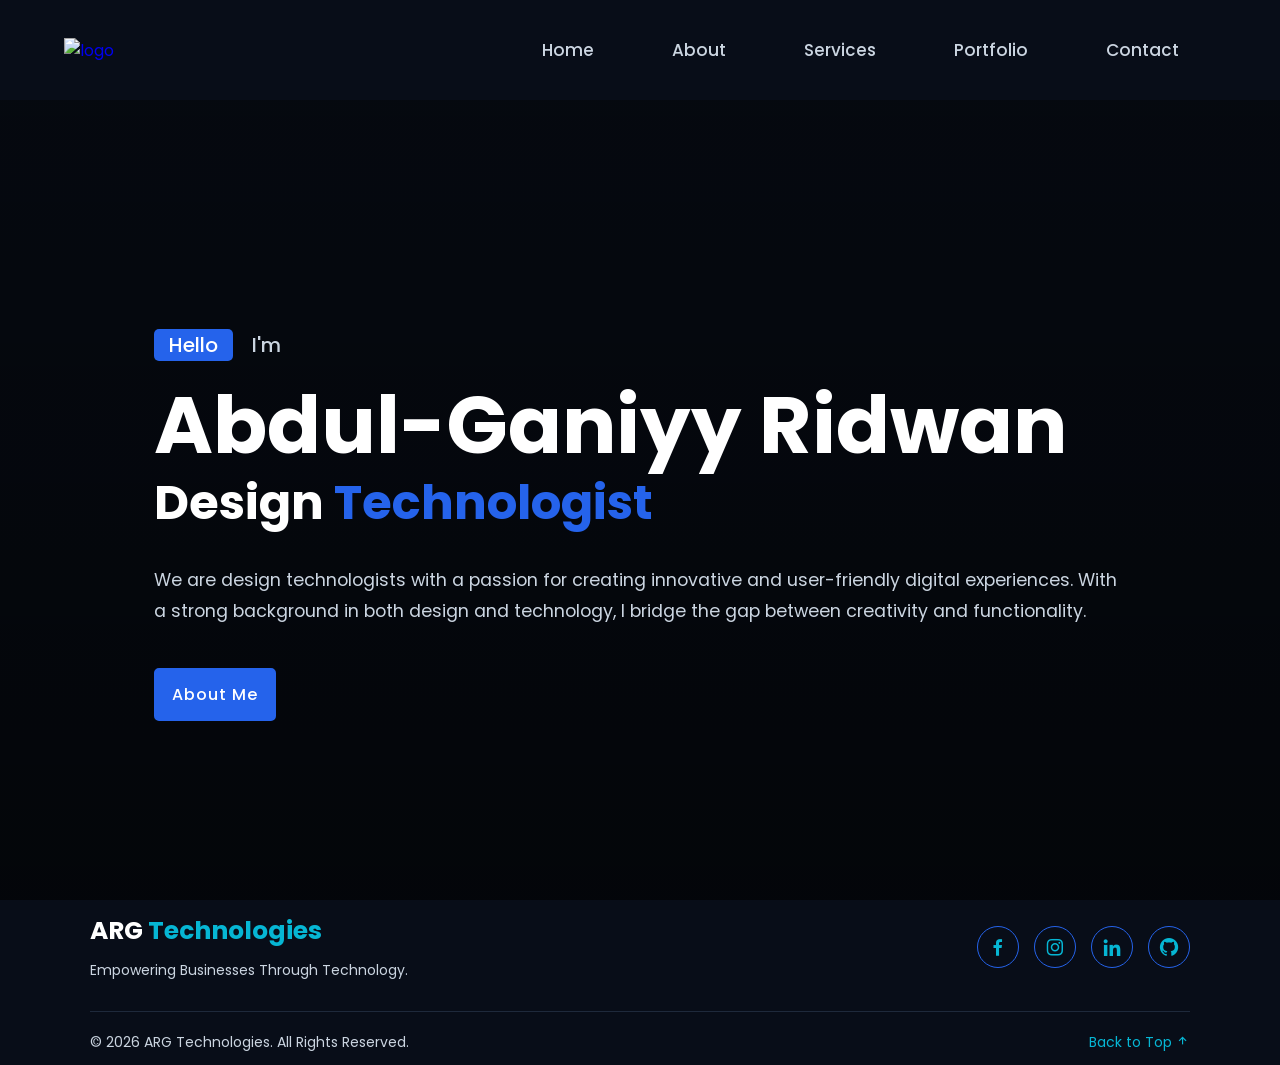
==== index.html @ e8185091 "Add files via upload" ====
<!doctype html>
<html lang="en">
  <head>
    <meta charset="UTF-8" />
    <meta name="viewport" content="width=device-width, initial-scale=1.0" />
    <title>My Portfolio</title>
    <link rel="stylesheet" href="style.css" />
    <link
      href="https://unpkg.com/boxicons@2.1.4/css/boxicons.min.css"
      rel="stylesheet"
    />
  </head>
  <body>
    <!-- Header Section -->
    <header class="header">
      <a href="#"><img src="./IMAGES/logo.png" alt="logo" /></a>
      <div class="navMenu" id="navMenu">
        <i class="bx bx-window-close" onclick="closeMenu()"></i>
        <ul>
          <li><a href="index.html">Home</a></li>
          <li><a href="about.html">About</a></li>
          <li><a href="services.html">Services</a></li>
          <li><a href="portfolio.html">Portfolio</a></li>
          <li><a href="contact.html">Contact</a></li>
        </ul>
      </div>
      <i class="bx bx-menu" onclick="openMenu()"></i>
    </header>

    <!-------------------------home session------------------->
    <section class="home" id="home">
      <div class="home-content">
        <div class="show">
          <span class="first">Hello</span>
          <span class="second">I'm</span>
        </div>
        <h1>Abdul-Ganiyy Ridwan</h1>
        <h3>Design <span>Technologist</span></h3>
        <p>
          We are design technologists with a passion for creating innovative and
          user-friendly digital experiences. With a strong background in both
          design and technology, I bridge the gap between creativity and
          functionality.
        </p>
        <div class="button">
          <a href="#" class="btn">About Me</a>
        </div>
      </div>
    </section>

    <!------------------------footer-------------------->
    <footer class="footer">
      <div class="footer-content">
        <div class="footer-logo">
          <h2>ARG <span>Technologies</span></h2>
          <p>Empowering Businesses Through Technology.</p>
        </div>
        <div class="footer-social">
          <div class="social-icons">
            <a href="https://www.facebook.com/ridwanullah.abdulganiyy"
              ><i class="bx bxl-facebook"></i
            ></a>
            <a href="https://www.instagram.com/ridorh_sen?"
              ><i class="bx bxl-instagram"></i
            ></a>
            <a href="https://www.linkedin.com/in/ridwan-abdul-ganiyy-9b6376315?"
              ><i class="bx bxl-linkedin"></i
            ></a>
            <a href="https://github.com/abdulganiyyridwanolamide-source"
              ><i class="bx bxl-github"></i
            ></a>
          </div>
        </div>
      </div>
      <div class="footer-bottom">
        <p>&copy; 2026 ARG Technologies. All Rights Reserved.</p>
        <a href="#home">Back to Top <i class="bx bx-up-arrow-alt"></i></a>
      </div>
    </footer>
    <!--------------js for toggle menu---------->
    <script>
      var navMenu = document.getElementById("navMenu");

      function openMenu() {
        navMenu.style.right = "0";
      }

      function closeMenu() {
        navMenu.style.right = "-200px";
      }
    </script>
  </body>
</html>
---- style.css ----
@import url("https://fonts.googleapis.com/css2?family=Poppins:ital,wght@0,100;0,200;0,300;0,400;0,500;0,600;0,700;0,800;0,900;1,100;1,200;1,300;1,400;1,500;1,600;1,700;1,800;1,900&display=swap");
* {
  padding: 0;
  margin: 0;
  font-family: "Poppins", sans-serif;
  box-sizing: border-box;
  scroll-behavior: smooth;
  text-decoration: none;
  list-style: none;
}

:root {
  --bg-color-one: #0b1220;
  --bg-color-two: #111827;
  --bg-color-sides: #080d18;
  --text-color-one: #ffffff;
  --text-color-two: #cbd5e1;
  --main-color: #2563eb;
  --accent-color: #06b6d4;
  --big-font: 5rem;
  --h2-font: 3rem;
  --p-font: 1.1rem;
}

html,
body {
  overflow-x: hidden;
}

body {
  background-color: var(--bg-color-one);
  color: var(--text-color-one);
}

.header {
  position: fixed;
  width: 100%;
  height: 100px;
  top: 0;
  right: 0;
  background-color: var(--bg-color-sides);
  display: flex;
  align-items: center;
  justify-content: space-between;
  padding: 2% 6%;
  z-index: 1000;
  transition: all 0.45s ease;
}

.header img {
  width: 135px;
}

.header .bx {
  display: none;
}

.navMenu {
  flex: 1;
  text-align: right;
}

.navMenu ul li {
  display: inline-block;
  padding: 8px 12px;
  margin: 0 25px;
  position: relative;
}

.navMenu a {
  color: var(--text-color-two);
  font-size: 17px;
  font-weight: 500;
  transition: all 0.45s ease;
}

.navMenu a:hover,
.navMenu a.active {
  color: var(--main-color);
}

section {
  padding: 160px 10% 120px;
}

span {
  color: var(--main-color);
}

.home {
  position: relative;
  height: 100vh;
  width: 100%;
  background-image:
    linear-gradient(rgba(0, 0, 0, 0.5), rgba(0, 0, 0, 0.7)),
    url("./IMAGES/home-bg.png");
  background-position: center;
  background-size: cover;
  display: flex;
  align-items: center;
  justify-content: center;
}

.show {
  margin: 100px 0 20px;
}

.first {
  display: inline-block;
  margin-right: 15px;
  padding: 0px 15px;
  line-height: 32px;
  background: var(--main-color);
  font-size: 20px;
  font-weight: 500;
  border-radius: 5px;
  color: var(--text-color-one);
}

.second {
  display: inline-block;
  font-size: 20px;
  font-weight: 500;
  color: var(--text-color-two);
}

.home-content h1 {
  font-size: var(--big-font);
  font-weight: 700;
  color: var(--text-color-one);
  line-height: 1.1;
  margin: 0 0 8px;
}

.home-content h3 {
  font-size: 3rem;
  font-weight: 700;
  color: var(--text-color-one);
  line-height: 1.1;
  margin: 0 0 35px;
}

.home-content p {
  font-size: var(--p-font);
  color: var(--text-color-two);
  line-height: 1.8;
  margin-bottom: 40px;
}

.button {
  display: inline-block;
  align-items: center;
  justify-content: center;
}

.btn {
  display: inline-block;
  padding: 12px 16px;
  background: var(--main-color);
  color: #fff;
  font-size: 1rem;
  font-weight: 500;
  letter-spacing: 1px;
  border-radius: 5px;
  transition: all 0.4s ease;
  border: 2px solid var(--main-color);
}

.btn:hover {
  transform: scale(0.9);
  background: var(--accent-color);
  border-color: var(--accent-color);
  color: #fff;
}

.about {
  display: grid;
  grid-template-columns: repeat(2, 1fr);
  align-items: center;
  gap: 1.5rem;
}

.about-img img {
  max-width: 530px;
  width: 100%;
  height: auto;
  border-radius: 5px;
}

about-text h2 {
  font-size: var(--h2-font);
  line-height: 1;
}

.about-text h4 {
  font-size: 24px;
  font-weight: 600;
  line-height: 1.7;
  color: var(--text-color-one);
  margin: 15px 0 30px;
}

.about-text p {
  font-size: var(--p-font);
  font-family: "Times New Roman", Times, serif;
  color: var(--text-color-two);
  line-height: 1.8;
  margin-bottom: 4rem;
}

.services {
  background-color: var(--bg-color-two);
}

.text-title {
  text-align: center;
}

.text-title h2 {
  font-size: var(--h2-font);
}

.services-content {
  display: grid;
  grid-template-columns: repeat(3, 1fr);
  gap: 25px;
  align-items: stretch;
  margin-top: 5rem;
}

.services-content .box {
  background-color: var(--bg-color-one);
  padding: 35px 45px;
  display: flex;
  flex-direction: column;
  height: 100%;
  border-radius: 8px;
  box-sizing: border-box;
  transition: all 0.4s ease;
}

.services-content .box .btn {
  margin-top: auto;
  align-self: flex-start;
}

.services-content .box:hover {
  transform: translateY(-8px);
}

.services-content .icon {
  font-size: 32px;
  margin-bottom: 20px;
}

.services-content h3 {
  font-size: 24px;
  font-weight: 600;
  color: var(--text-color-one);
  margin-bottom: 35px;
}

.services-content p {
  color: var(--text-color-two);
  font-size: 1rem;
  line-height: 1.8;
  margin-bottom: 55px;
}

@media (max-width: 900px) {
  .services-content {
    grid-template-columns: repeat(2, 1fr);
    gap: 20px;
  }
}

@media (max-width: 600px) {
  .services-content {
    grid-template-columns: 1fr;
    gap: 20px;
    padding: 0 15px;
  }

  .service-content .box {
    width: 100%;
    min-height: 300px;
  }

  .service-content .box .btn {
    margin-top: auto;
  }
}

.portfolio-content {
  display: grid;
  grid-template-columns: repeat(auto-fit, minmax(350px, auto));
  align-items: center;
  gap: 2.5rem;
  margin-top: 5rem;
  overflow-x: clip;
}

.portfolio-content .row {
  position: relative;
  overflow: hidden;
  cursor: pointer;
}

.portfolio-content .row img {
  width: 100%;
  display: block;
  border-radius: 8px;
  border: 16px solid var(--bg-color-two);
  transition: transform 0.5s;
}

.portfolio-content .row .cover {
  width: 100%;
  height: 0;
  position: absolute;
  left: 0;
  bottom: 0;
  overflow: hidden;
  display: flex;
  flex-direction: column;
  align-items: center;
  background-image: linear-gradient(
    rgba(8, 13, 24, 0.95),
    rgba(37, 99, 235, 0.85)
  );
  border-radius: 8px;
  padding: 0 40px;
  transition: height 0.5s ease;
}

.portfolio-content .row .cover h5 {
  font-size: 20px;
  font-weight: 600;
  margin: 15px 0;
}

.portfolio-content .row .cover p {
  text-align: center;
  color: var(--text-color-two);
  line-height: 1.8;
}

.portfolio-content .row .cover i {
  width: 60px;
  height: 60px;
  font-size: 20px;
  background-color: var(--text-color-one);
  border-radius: 50%;
  display: flex;
  align-items: center;
  justify-content: center;
  margin-top: 20px;
  color: var(--bg-color-one);
}

.portfolio-content .row:hover img {
  transform: scale(1.1);
}

.portfolio-content .row:hover .cover {
  height: 100%;
}

.contact {
  background-color: var(--bg-color-two);
  display: grid;
  grid-template-columns: repeat(2, 1fr);
  align-items: center;
  gap: 2.5rem;
}

.contact-text h2 {
  font-size: var(--h2-font);
  line-height: 1;
}

.contact-text h4 {
  color: var(--text-color-one);
  margin: 18px 0;
  font-size: 20px;
  font-weight: 600;
}

.contact-text p {
  color: var(--text-color-one);
  font-size: var(--p-font);
  line-height: 1.8;
  margin-bottom: 30px;
}

.contact-text .list {
  margin-bottom: 2.8rem;
}

.contact-text .list li {
  margin-bottom: 12px;
}

.contact-text .list li a {
  display: block;
  color: var(--text-color-two);
  font-size: 14px;
  transition: all 0.45s ease;
}

.contact-text .list li a:hover {
  color: var(--text-color-one);
  transform: translateY(5px);
}

.contact-text .icons i {
  width: 45px;
  height: 45px;
  color: var(--text-color-one);
  font-size: 22px;
  display: inline-block;
  align-items: center;
  justify-content: center;
  margin-right: 15px;
  transition: all 0.45s ease;
}

.contact-text .icons i:hover {
  color: var(--main-color);
}

.contact-form form {
  position: relative;
}

.contact-form input,
.contact-form form textarea {
  width: 100%;
  padding: 14px;
  background-color: var(--bg-color-one);
  color: var(--text-color-one);
  border: none;
  outline: none;
  font-size: 15px;
  border-radius: 8px;
  margin-bottom: 10px;
}

.contact-form form textarea {
  resize: none;
  height: 240px;
}

.contact-form .submit {
  width: 150px;
  display: inline-block;
  font-size: 16px;
  background-color: var(--main-color);
  color: var(--text-color-one);
  transition: all 0.45s ease;
}

.contact-form form .submit:hover {
  transform: scale(1.1);
  cursor: pointer;
}

.footer {
  background: var(--bg-color-sides);
  padding: 40px 10% 20px;
  color: var(--text-color-one);
}

.footer-content {
  display: flex;
  justify-content: space-between;
  align-items: center;
  flex-wrap: wrap;
  gap: 25px;
  padding-bottom: 30px;
}

.footer-logo h2 {
  font-size: 25px;
  margin-bottom: 10px;
}

.footer-logo h2 span {
  color: var(--accent-color);
}

.footer-logo p {
  color: var(--text-color-two);
  font-size: 14px;
}

.social-icons {
  display: flex;
  gap: 15px;
}

.social-icons a {
  width: 42px;
  height: 42px;
  display: flex;
  align-items: center;
  justify-content: center;
  border: 1px solid var(--main-color);
  border-radius: 50%;
  color: var(--accent-color);
  font-size: 22px;
  transition: 0.4s;
}

.social-icons a:hover {
  background: var(--main-color);
  color: #fff;
  transform: translateY(-5px);
}

.footer-bottom {
  border-top: 1px solid #1e293b;
  padding-top: 20px;
  display: flex;
  justify-content: space-between;
  align-items: center;
  color: var(--text-color-two);
  font-size: 14px;
}

.footer-bottom a {
  color: var(--accent-color);
  text-decoration: none;
}

.footer-bottom a:hover {
  color: var(--main-color);
}

@media (max-width: 1480px) {
  .header {
    padding: 12px 5%;
    transition: 0.1s;
  }

  section {
    padding: 110px 12% 60px;
  }

  .footer {
    padding: 12px 7%;
  }
}

@media (max-width: 1100px) {
  :root {
    --big-font: 4rem;
    --h2-font: 2.5rem;
    --p-font: 1rem;
  }

  .home {
    height: 87vh;
  }

  .home-content h3 {
    font-size: 2.3rem;
  }
}

@media (max-width: 920px) {
  .about,
  .contact {
    grid-template-columns: 1fr;
  }

  .about-img img {
    width: 100%;
    height: auto;
    max-width: 100%;
  }
}

@media (max-width: 700px) {
  .header .bx {
    display: block;
    color: var(--text-color-one);
    margin: 10px;
    font-size: 30px;
    cursor: pointer;
  }

  .navMenu {
    position: fixed;
    background-color: var(--bg-color-sides);
    height: 100%;
    width: 200px;
    top: 0;
    right: -200px;
    z-index: 2;
    transition: all 0.45s ease;
    text-align: center;
  }

  .navMenu ul {
    padding: 30px;
  }

  .navMenu ul li {
    display: block;
  }

  .navMenu a {
    display: block;
    margin: 17px;
    font-size: 20px;
    transition: all 0.45s ease;
    color: var(--text-color-one);
  }
}

@media (max-width: 480px) {
  .home h1 {
    font-size: 30px;
  }

  .home h3 {
    font-size: 20px;
  }

  .portfolio-content {
    grid-template-columns: repeat(auto-fit, minmax(250px, auto));
  }

  .portfolio-content .row .cover p {
    font-size: 13.5px;
    line-height: 1.5;
  }

  .portfolio-content .row .cover h5 {
    font-size: 15px;
    max-width: 10px 0;
  }
}

/********************** webpages***********************/
.sub-header {
  height: 70vh;
  width: 100%;
  background-image:
    linear-gradient(rgba(8, 13, 24, 0.35), rgba(8, 13, 24, 0.65)),
    url("./IMAGES/Bg-studio.png");
  background-position: center;
  background-size: cover;
  text-align: center;
}

.sub-header h1 {
  margin-top: 150px;
  font-size: 4rem;
}

#others {
  background-color: var(--bg-color-two);
}

.others {
  display: flex;
  flex-direction: column;
  align-items: center;
  justify-content: center;
  gap: 2rem;
}

.other-img {
  width: 20rem;
  height: 20rem;
  margin-top: 3rem;
  position: relative;
  border-radius: 50%;
  display: flex;
  align-items: center;
  justify-content: center;
}

.other-img img {
  width: 90%;
  border-radius: 50%;
  border: 0.2rem solid var(--main-color);
  background-color: var(--text-color-one);
}

.other-img .circle-spin {
  position: absolute;
  top: 50%;
  left: 50%;
  transform: translate(-50%, -50%) rotate(30deg);
  width: 100%;
  height: 100%;
  border-radius: 50%;
  border-top: 0.2rem solid transparent;
  border-bottom: 0.2rem solid transparent;
  border-left: 0.2rem solid var(--main-color);
  border-right: 0.2rem solid var(--main-color);
}

.sub-text-title {
  text-align: center;
}

.sub-text-title h2 {
  font-size: 2.5rem;
  line-height: 1;
}

.other-text {
  text-align: center;
}

.other-text h3 {
  font-size: 2rem;
}

.other-text p {
  font-size: var(--p-font);
  color: var(--text-color-two);
  margin: 2rem 0;
}

.map {
  margin: auto;
}

.map iframe {
  width: 100%;
}

.contact-text .dot {
  font-size: 1.7rem;
  color: var(--main-color);
}
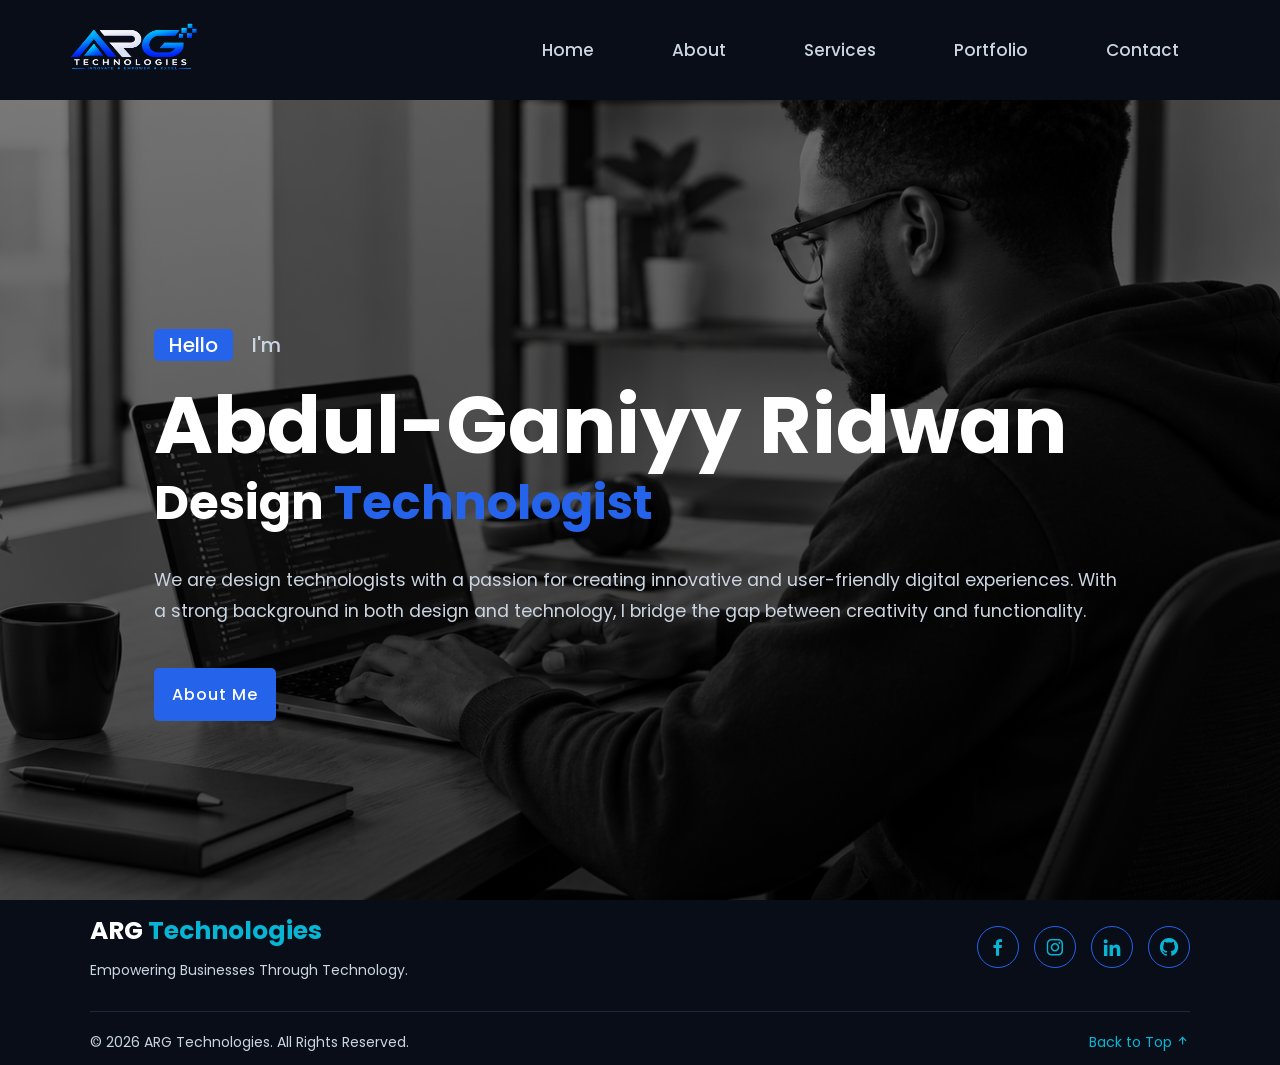
==== commit 975f587d: "Fix broken images and About page 404s on the live deploy (6b0543cd6efc5e3439e131c9)" ====
--- a/index.html
+++ b/index.html
@@ -43,7 +43,7 @@
           functionality.
         </p>
         <div class="button">
-          <a href="#" class="btn">About Me</a>
+          <a href="about.html" class="btn">About Me</a>
         </div>
       </div>
     </section>
